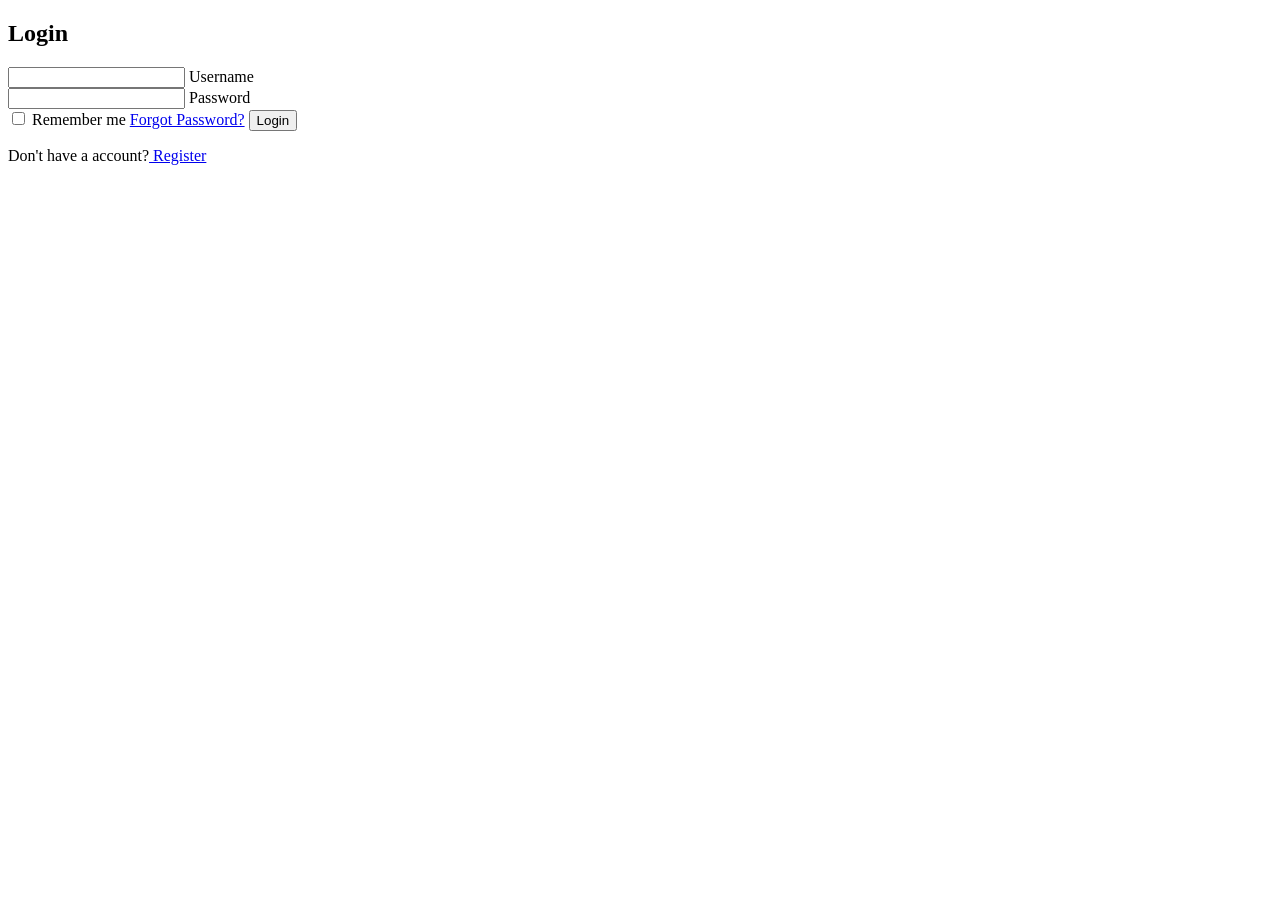
==== index.html @ d2ac957d "Rename Login.html to index.html" ====
<!DOCTYPE html>
<html lang="en">
<head>
  <meta charset="UTF-8">
  <meta name="viewport" content="width=device-width, initial-scale=1.0">
  <meta http-equiv="X-UA-Compatible" content="ie=edge">
  
  <title>Login</title>
    <link rel="stylesheet" href="style.css">
  
</head>
<body>
  
  <div class="glass-container">
    <h2>Login</h2>
    <form>
        <div class= "input-group">
          <input type="text" required>
          <label>Username</label>
        </div>
        
        <div class="input-group">
          <input type="password" required>
          <label>Password</label>
        </div>
        
        <div class="remember-forgot">
          <label><input type="checkbox"> Remember me</label>
          <a href="#"> Forgot Password?</a>
          
          <button type="Submit" class="login-btn">Login</button>
          <div class="register-link">
            <p>Don't have a account?<a href="#"> Register</a></p>
          </div>
        </div>
   </form>
  </div>
  
  
</body>
</html>
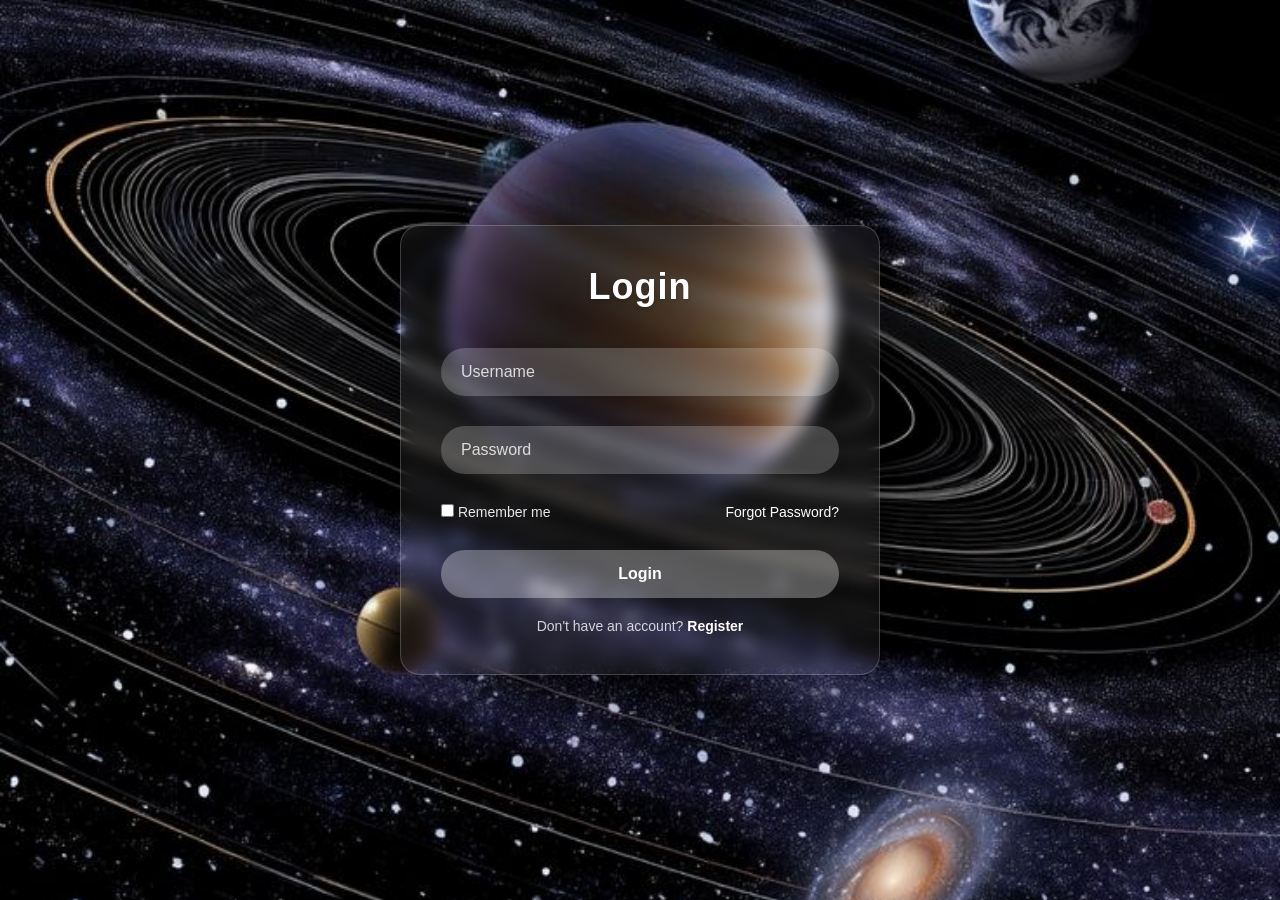
==== commit acab8179: "Rename login.html to index.html" ====
--- a/index.html
+++ b/index.html
@@ -1,41 +1,47 @@
 <!DOCTYPE html>
 <html lang="en">
 <head>
-  <meta charset="UTF-8">
-  <meta name="viewport" content="width=device-width, initial-scale=1.0">
-  <meta http-equiv="X-UA-Compatible" content="ie=edge">
-  
+    <meta charset="UTF-8">
+    <meta name="viewport" content="width=device-width, initial-scale=1.0">
+
   <title>Login</title>
-    <link rel="stylesheet" href="style.css">
+    <link rel="stylesheet" href="style1.css">
   
 </head>
 <body>
   
   <div class="glass-container">
     <h2>Login</h2>
-    <form>
-        <div class= "input-group">
-          <input type="text" required>
-          <label>Username</label>
-        </div>
-        
-        <div class="input-group">
-          <input type="password" required>
-          <label>Password</label>
-        </div>
-        
-        <div class="remember-forgot">
-          <label><input type="checkbox"> Remember me</label>
-          <a href="#"> Forgot Password?</a>
-          
-          <button type="Submit" class="login-btn">Login</button>
-          <div class="register-link">
-            <p>Don't have a account?<a href="#"> Register</a></p>
-          </div>
-        </div>
-   </form>
+    <form action="home.html">
+
+      <div class="input-group">
+        <input type="text" required>
+        <label>Username</label>
+    </div>
+
+      <div class="input-group">
+        <input type="password" required>
+        <label>Password</label>
+      </div>
+
+      <div class="remember-forgot">
+
+        <label>
+    <input type="checkbox"> Remember me
+      </label>
+
+        <a href="#">Forgot Password?</a>
+
+      </div>
+
+        <button type="submit" class="login-btn">Login</button>
+
+      <div class="register-link">
+        <p>Don't have an account? <a href="#">Register</a></p>
+      </div>
+
+</form>
   </div>
-  
-  
+
 </body>
 </html>
--- a/style1.css
+++ b/style1.css
@@ -0,0 +1,182 @@
+* {
+margin: 0;
+padding: 0;
+box-sizing: border-box;
+font-family: 'Segoe UI', Tahoma, Geneva, Verdana, sans-serif;
+}
+
+body {
+min-height: 100vh;
+display: flex;
+justify-content: center;
+align-items: center;
+background: url(img/background1.jpg);
+background-size: cover;
+background-position: center;
+animation: gradientBG 15s ease infinite;
+overflow: hidden;
+}
+
+@keyframes gradientBG{
+  0% { background-position: 0% 50%;}
+  50% { background-position: 100% 50%;}
+  100% { background-position: 0% 50%;}
+}
+
+.glass-container {
+  position: relative;
+  width: 480px;
+  padding: 40px;
+  border-radius: 20px;
+  backdrop-filter: blur(8px);
+  background: rgba(255,255,255,0.05);
+  border: 1px solid rgba(255,255,255,0.2);
+  box-shadow: 0 25px 45px rgba(0,0,0,0.3);
+  z-index: 10;
+  overflow: hidden;
+}
+
+.glass-container::before {
+content: "";
+position: absolute;
+top: 0;
+left: -150%;
+width: 100%;
+height: 100%;
+background: rgba(255, 255, 255, 0.05);
+transform: skewX(-15deg);
+transition: 0.5s;
+pointer-events: none;
+}
+
+.glass-container:hover::before {
+left: 150%;
+}
+
+.glass-container h2{
+  color: #fff;
+  font-size: 36px;
+  font-weight: 600;
+  text-align: center;
+  letter-spacing: 1px;
+  margin-bottom: 40px;
+  text-shadow: 0 2px 4px rgba(0,0,0,0.2);
+}
+
+.input-group {
+  position: relative;
+  margin-bottom: 30px;
+}
+
+.input-group input{
+  width: 100%;
+  padding: 15px 20px;
+  background: rgba(255,255,255,0.2);
+  border: none;
+  outline: none;
+  border-radius: 35px;
+  font-size: 16px;
+  color: #fff;
+  box-shadow: 0 5px 15px rgba(0,0,0,0.05);
+  transition: all 0.3s ease;
+}
+
+.input-group input::placeholder {
+  color: rgba(255,255,255,0.7);
+}
+.input-group input:focus {
+  background: rgba(255,255,255,0.3);
+  box-shadow: 0 8px 20px rgba(0,0,0,0.1);
+}
+
+
+.input-group label {
+  position:absolute;
+  top: 50%;
+  left: 20px;
+  transform: translateY(-50%);
+  pointer-events: none;
+  color: rgba(255,255,255,0.8);
+  font-size: 16px;
+  transition: all 0.3s ease;
+}
+
+.input-group input:focus + label,
+.input-group input:valid + label {
+  top: 0;
+  left: 15px;
+  font-size: 12px;
+  background: rgba(255,255,255,0.2);
+  padding: 2px 8px;
+  border-radius: 10px;
+  color: #fff;
+}
+
+.remember-forgot {
+  display: flex;
+  justify-content: space-between;
+  align-items: center;
+  margin-bottom: 20px;
+  font-size: 14px;
+  color: rgba(255,255,255,0.9);
+}
+
+.remember {
+  display: flex;
+  align-items: center;
+  gap: 6px;
+}
+
+.remember-forgot input {
+  cursor: pointer;
+  accent-color: #36454f;
+}
+
+.remember-forgot a {
+  color: #fff;
+  text-decoration: none;
+}
+
+.remember-forgot a:hover {
+  text-decoration: underline;
+}
+
+.login-btn {
+  width: 100%;
+  padding: 15px;
+  margin-top: 10px;
+  background: rgba(255,255,255,0.3);
+  border: none;
+  outline: none;
+  border-radius: 35px;
+  color: #fff;
+  font-size: 16px;
+  font-weight: 600;
+  cursor: pointer;
+  transition: all 0.3s ease;
+  box-shadow: 0 5px 15px rgba(0,0,0,0.1);
+}
+
+.login-btn:hover {
+  background: rgba(255,255,255,0.4);
+  transform: translateY(-3px);
+  box-shadow: 0 8px 20px rgba(0,0,0,0.2);
+}
+
+.register-link {
+  text-align: center;
+  margin-top: 20px;
+  color: rgba(255,255,255,0.8);
+  font-size: 14px;
+}
+
+.register-link a {
+  color: #fff;
+  font-weight: 600;
+  text-decoration: none;
+  transition: all 0.3s ease;
+}
+
+.register-link a:hover {
+  text-decoration: underline;
+}
